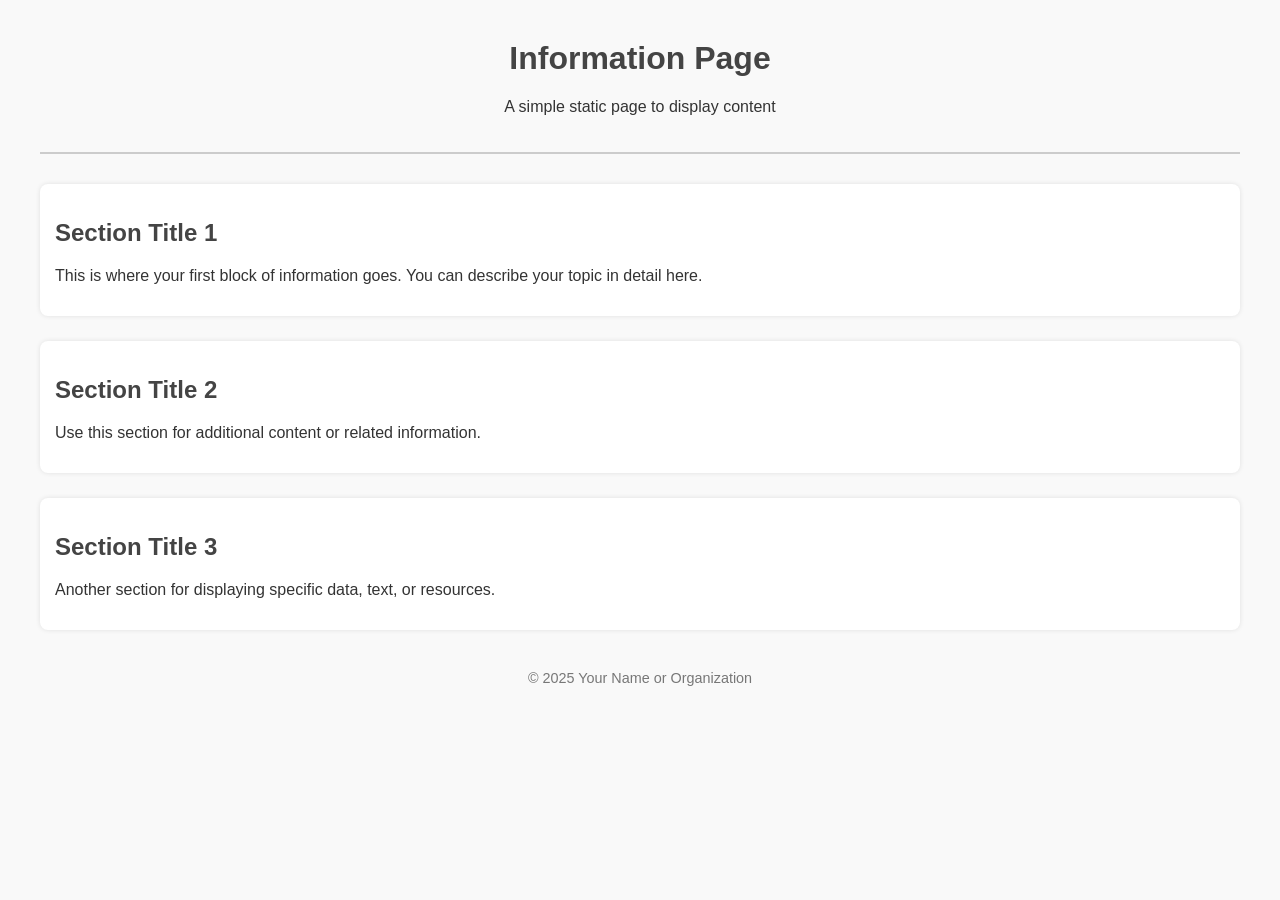
==== index.html @ 41839b31 "Initial commit." ====
<!DOCTYPE html>
<html lang="en">
<head>
  <meta charset="UTF-8">
  <meta name="robots" content="noindex">
  <title>Information Page</title>
  <style>
    body {
      font-family: Arial, sans-serif;
      margin: 40px;
      background-color: #f9f9f9;
      color: #333;
    }
    header {
      text-align: center;
      padding-bottom: 20px;
      border-bottom: 2px solid #ccc;
    }
    main {
      margin-top: 30px;
    }
    section {
      margin-bottom: 25px;
      padding: 15px;
      background: #fff;
      border-radius: 8px;
      box-shadow: 0 0 5px rgba(0,0,0,0.1);
    }
    h1, h2 {
      color: #444;
    }
    footer {
      margin-top: 40px;
      text-align: center;
      font-size: 0.9em;
      color: #777;
    }
  </style>
</head>
<body>
  <header>
    <h1>Information Page</h1>
    <p>A simple static page to display content</p>
  </header>
  
  <main>
    <section>
      <h2>Section Title 1</h2>
      <p>This is where your first block of information goes. You can describe your topic in detail here.</p>
    </section>
    
    <section>
      <h2>Section Title 2</h2>
      <p>Use this section for additional content or related information.</p>
    </section>
    
    <section>
      <h2>Section Title 3</h2>
      <p>Another section for displaying specific data, text, or resources.</p>
    </section>
  </main>
  
  <footer>
    <p>&copy; 2025 Your Name or Organization</p>
  </footer>
</body>
</html>
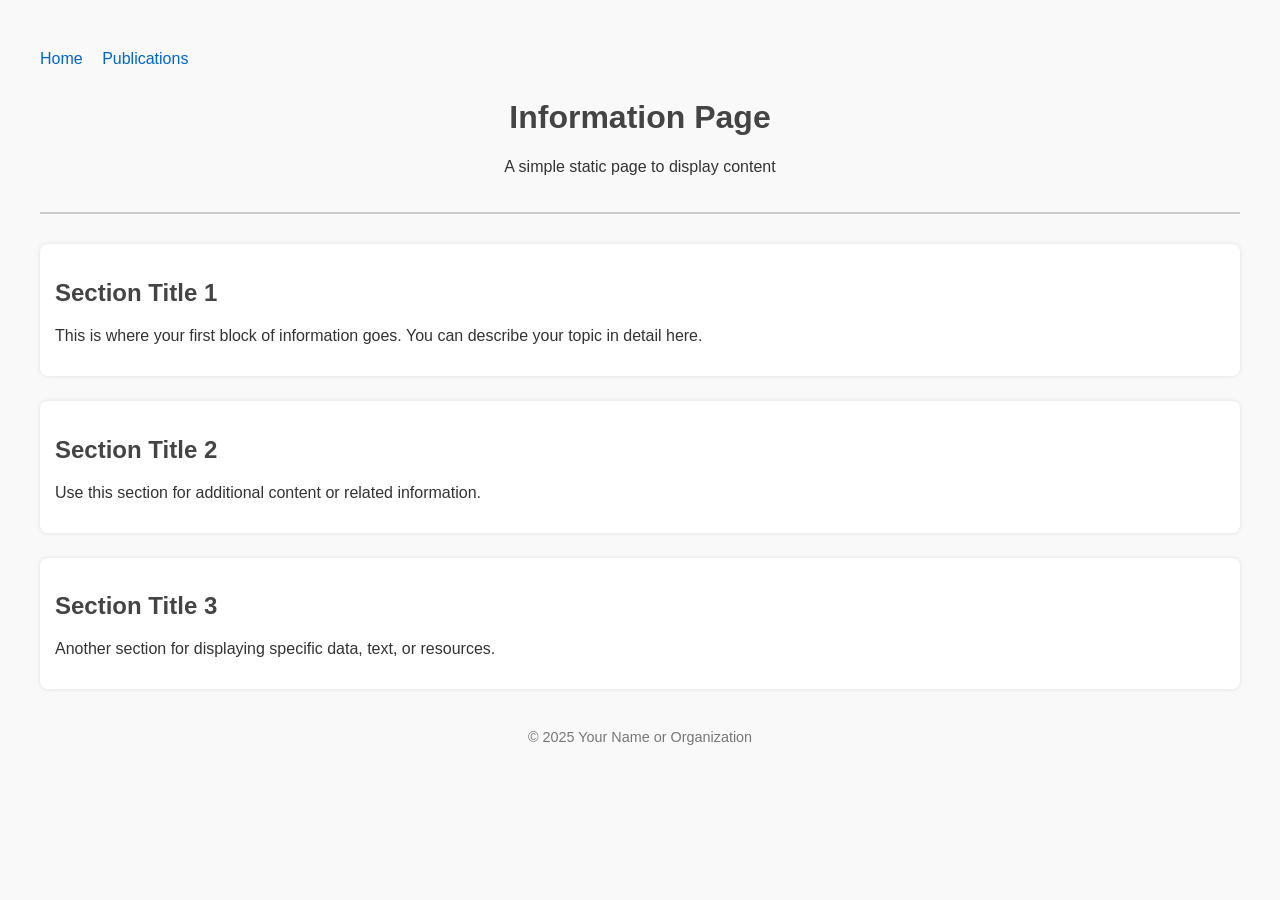
==== commit 551959d7: "Add publications subpage for PhD student - Created publications.html with sample information securit" ====
--- a/index.html
+++ b/index.html
@@ -10,6 +10,18 @@
       margin: 40px;
       background-color: #f9f9f9;
       color: #333;
+    }
+    nav {
+      margin-bottom: 20px;
+      padding: 10px 0;
+    }
+    nav a {
+      color: #0066cc;
+      text-decoration: none;
+      margin-right: 15px;
+    }
+    nav a:hover {
+      text-decoration: underline;
     }
     header {
       text-align: center;
@@ -38,6 +50,11 @@
   </style>
 </head>
 <body>
+  <nav>
+    <a href="index.html">Home</a>
+    <a href="publications.html">Publications</a>
+  </nav>
+
   <header>
     <h1>Information Page</h1>
     <p>A simple static page to display content</p>
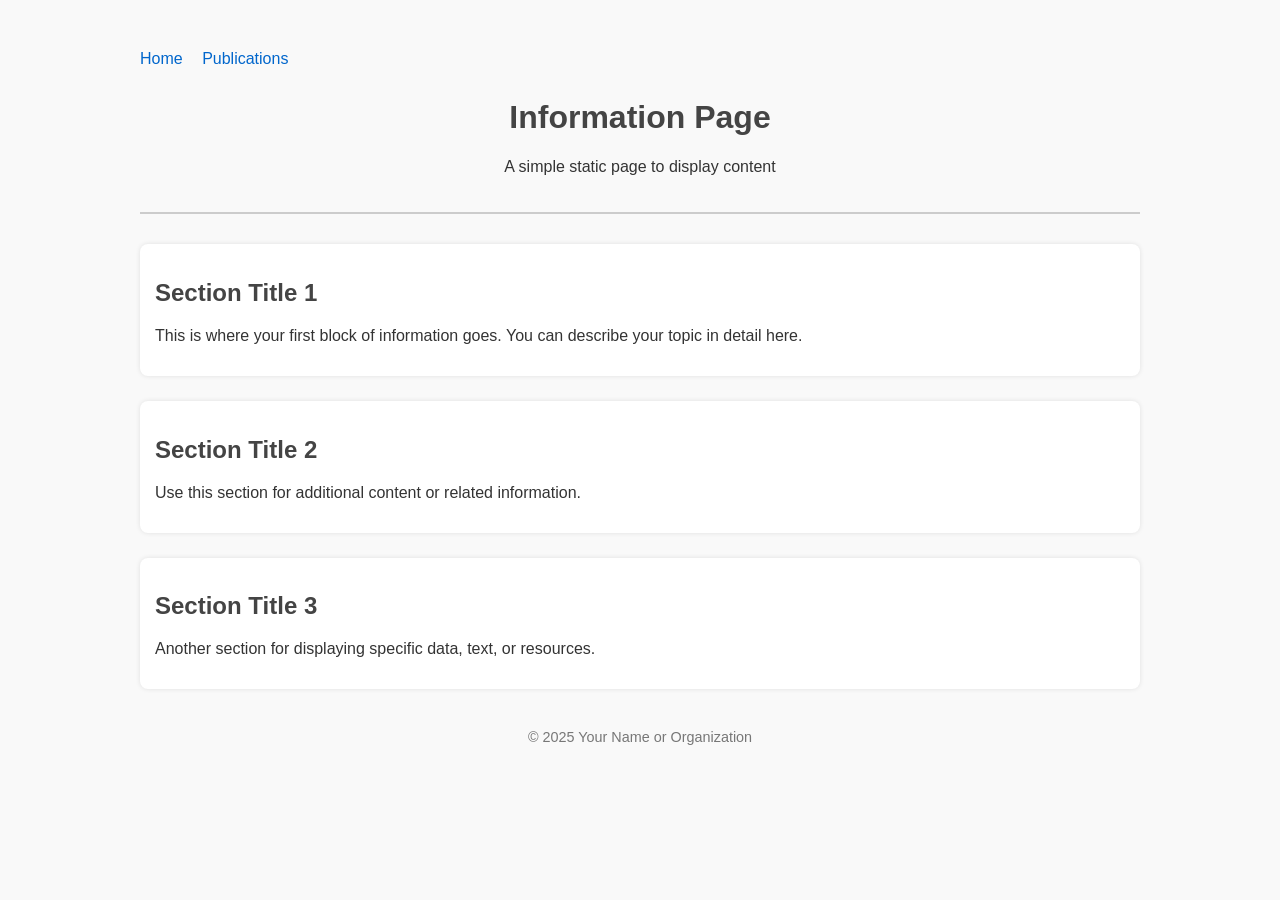
==== commit f7af6020: "Extract CSS into external stylesheet - Created styles.css with all styling from publications.html - " ====
--- a/index.html
+++ b/index.html
@@ -4,50 +4,7 @@
   <meta charset="UTF-8">
   <meta name="robots" content="noindex">
   <title>Information Page</title>
-  <style>
-    body {
-      font-family: Arial, sans-serif;
-      margin: 40px;
-      background-color: #f9f9f9;
-      color: #333;
-    }
-    nav {
-      margin-bottom: 20px;
-      padding: 10px 0;
-    }
-    nav a {
-      color: #0066cc;
-      text-decoration: none;
-      margin-right: 15px;
-    }
-    nav a:hover {
-      text-decoration: underline;
-    }
-    header {
-      text-align: center;
-      padding-bottom: 20px;
-      border-bottom: 2px solid #ccc;
-    }
-    main {
-      margin-top: 30px;
-    }
-    section {
-      margin-bottom: 25px;
-      padding: 15px;
-      background: #fff;
-      border-radius: 8px;
-      box-shadow: 0 0 5px rgba(0,0,0,0.1);
-    }
-    h1, h2 {
-      color: #444;
-    }
-    footer {
-      margin-top: 40px;
-      text-align: center;
-      font-size: 0.9em;
-      color: #777;
-    }
-  </style>
+  <link rel="stylesheet" href="styles.css">
 </head>
 <body>
   <nav>
--- a/styles.css
+++ b/styles.css
@@ -0,0 +1,117 @@
+body {
+  font-family: Arial, sans-serif;
+  margin: 40px;
+  background-color: #f9f9f9;
+  color: #333;
+  max-width: 1000px;
+  margin-left: auto;
+  margin-right: auto;
+}
+
+nav {
+  margin-bottom: 20px;
+  padding: 10px 0;
+}
+
+nav a {
+  color: #0066cc;
+  text-decoration: none;
+  margin-right: 15px;
+}
+
+nav a:hover {
+  text-decoration: underline;
+}
+
+header {
+  text-align: center;
+  padding-bottom: 20px;
+  border-bottom: 2px solid #ccc;
+}
+
+main {
+  margin-top: 30px;
+}
+
+section {
+  margin-bottom: 25px;
+  padding: 15px;
+  background: #fff;
+  border-radius: 8px;
+  box-shadow: 0 0 5px rgba(0,0,0,0.1);
+}
+
+h1, h2 {
+  color: #444;
+}
+
+footer {
+  margin-top: 40px;
+  text-align: center;
+  font-size: 0.9em;
+  color: #777;
+}
+
+/* Publications-specific styles */
+.publication {
+  margin-bottom: 30px;
+  padding: 20px;
+  background: #fff;
+  border-radius: 8px;
+  box-shadow: 0 0 5px rgba(0,0,0,0.1);
+  border-left: 4px solid #0066cc;
+}
+
+.publication h3 {
+  margin-top: 0;
+  color: #0066cc;
+  font-size: 1.1em;
+}
+
+.authors {
+  font-style: italic;
+  color: #555;
+  margin: 8px 0;
+}
+
+.venue {
+  font-weight: bold;
+  color: #444;
+  margin: 8px 0;
+}
+
+.year {
+  color: #666;
+  font-size: 0.95em;
+}
+
+.abstract {
+  margin-top: 12px;
+  padding: 10px;
+  background: #f5f5f5;
+  border-radius: 4px;
+  font-size: 0.95em;
+  line-height: 1.6;
+}
+
+.links {
+  margin-top: 10px;
+}
+
+.links a {
+  color: #0066cc;
+  text-decoration: none;
+  margin-right: 15px;
+  font-size: 0.9em;
+}
+
+.links a:hover {
+  text-decoration: underline;
+}
+
+.section-header {
+  margin-top: 40px;
+  margin-bottom: 20px;
+  padding-bottom: 10px;
+  border-bottom: 1px solid #ccc;
+}
